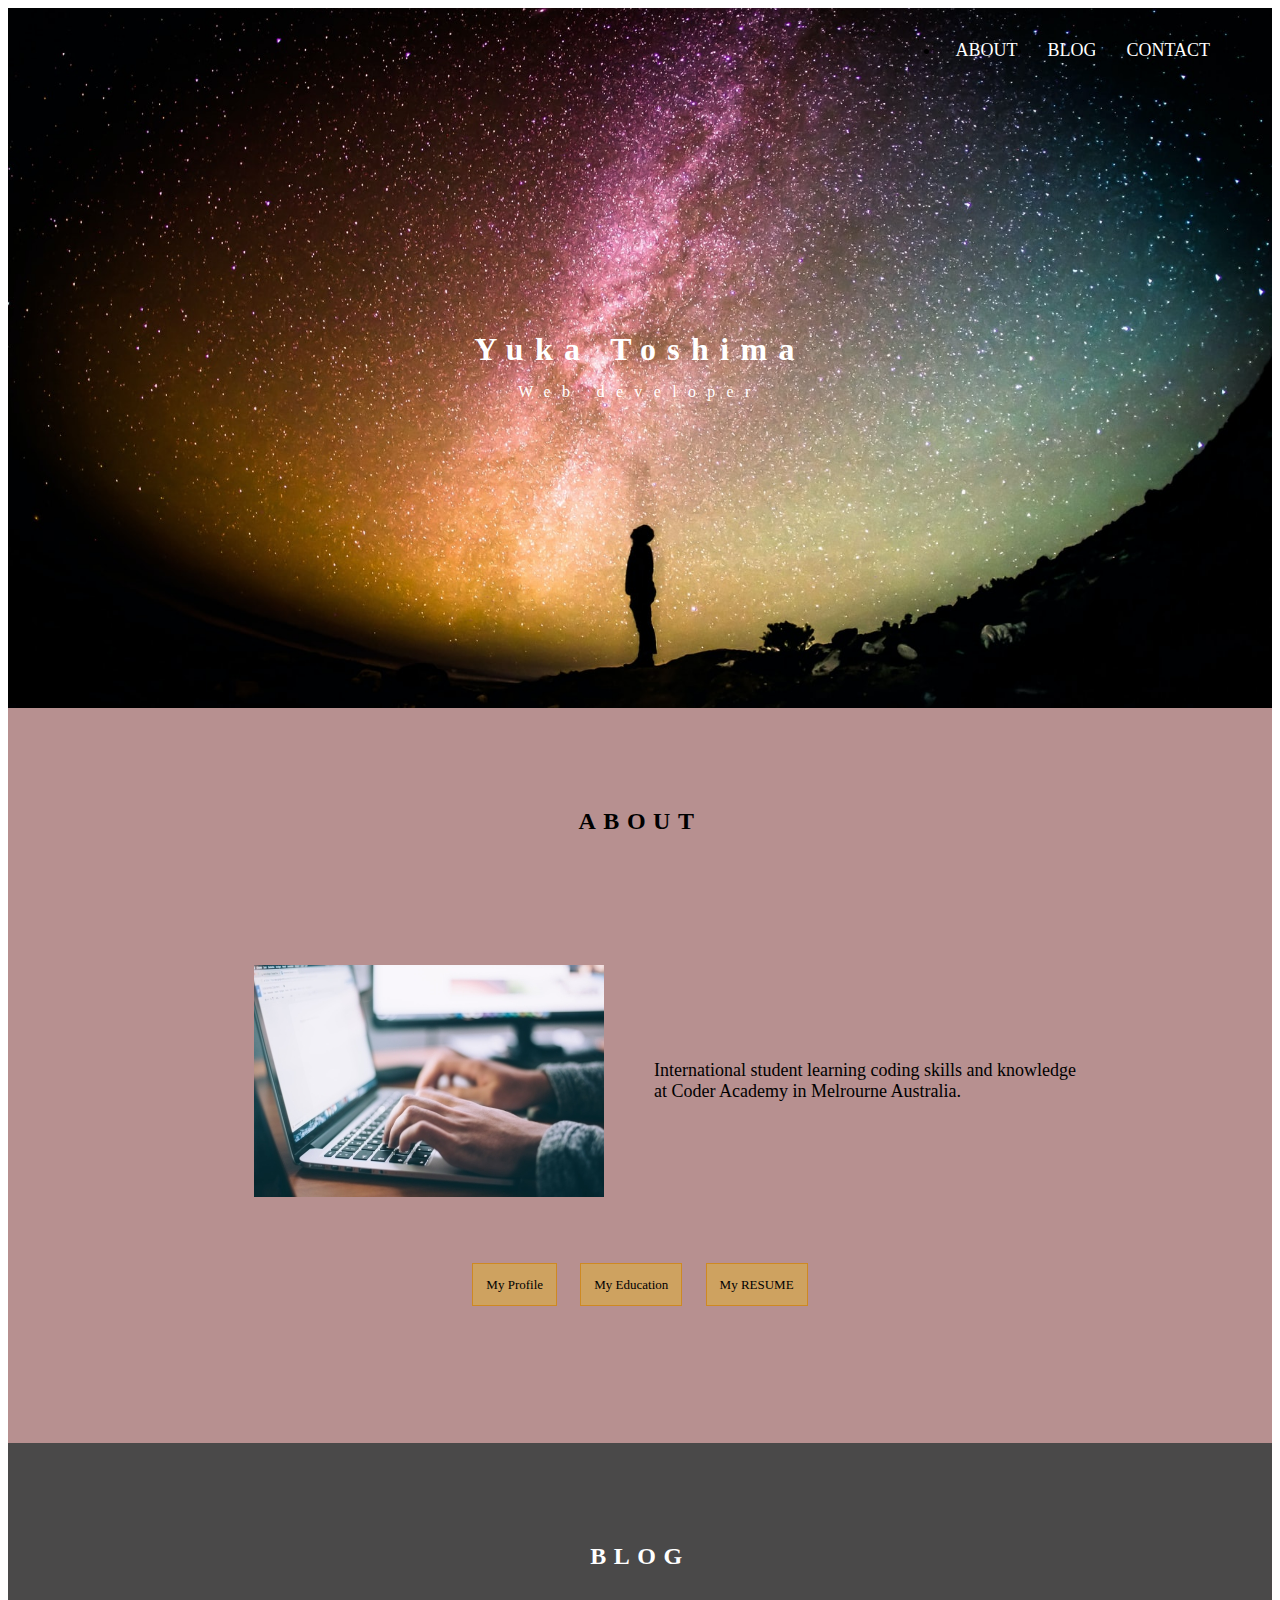
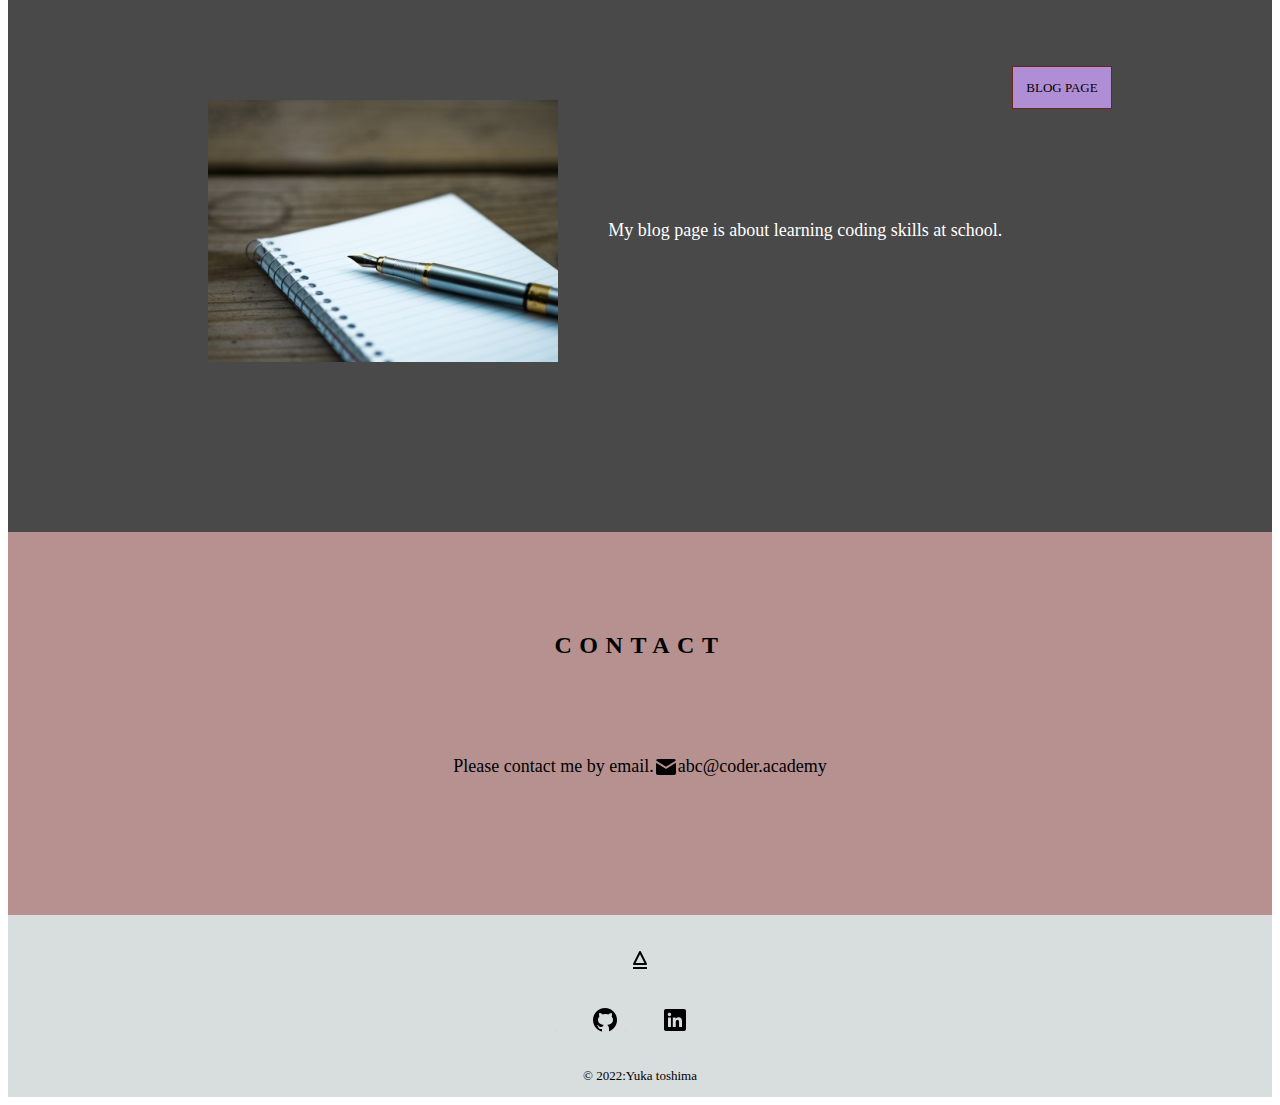
==== src/index.html @ 05dbf366 "first commit" ====
<!DOCTYPE html>
<html lang="en">
<!-- head -->
<head>
  <meta charset="UTF-8">
  <meta http-equiv="X-UA-Compatible" content="IE=edge">
  <meta name="viewport" content="width=device-width, initial-scale=1.0, user-scalable=no">
  <meta name="description" content="portfolio-Yuka_Toshima">
  <title>Portfolio - Yuka_Toshima</title>
  <link rel="stylesheet" href="./style.css">
</head>
<body>
<!-- header -->
  <header>
    <div class="container" id="pagetop">
      <nav class="nav_header">
        <ul class="list_nav_header">
          <li><a href="#about">ABOUT</a></li>
          <li><a href="#blog">BLOG</a></li>
          <li><a href="#contact">CONTACT</a></li>
        </ul>
      </nav>
    </div>
  </header>
  <main>
    <div class="area_top_view">
      <div class="container">
        <h1 class="title">Yuka Toshima</h1>
        <p class="title">Web developer</p>
      </div>
    </div>
<!-- ABOUT -->
    <section class="area_home_about" id="about">
      <div class="container">
        <div class="head_home">
          <h2 class="title_about">ABOUT</h2>
        </div>
        <div class="body_home">
          <img class="img" src="./img/web_img_350.jpeg" alt="img of web developer">
          <p class="description_about">International student learning coding skills and knowledge <br>
                 at Coder Academy in Melrourne Australia.</p>
          <div class="link_page">   
            <a class="link" href="./profile.html">My Profile</a>
            <a class="link" href="./edu.html">My Education</a>
            <a class="link" href="#">My RESUME</a>
          </div>
        </div>
      </div>
    </section>
<!-- BLOG -->
    <section class="area_home_blog" id="blog">
      <div class="container">
        <div class="head_home">
          <h2 class="title_blog">BLOG</h2>
        </div>
        <div class="body_home">
          <img class="img" src="./img/blog_img_350.jpeg" alt="img of blog">
          <p class="description_blog">My blog page is about learning coding skills at school.</p>
          <div class="link_page">
            <a class="link2" href="./blog.html"> BLOG PAGE</a>
          </div>
        </div>
      </div>
    </section>
<!-- CONTACT -->
    <section class="area_home_contact" id="contact">
      <div class="container">
        <div class="head_home">
          <h2 class="title_contact">CONTACT</h2>
        </div>
        <div class="body_home">
          <p class="description_contact">Please contact me by email.</p><br>
          <div class="contact_detail">
            <img src="./img/icon-mail24.png" alt="mail icon"><p class="description_contact">abc@coder.academy</p>
          </div>
        </div>
      </div>
    </section>
    </main>
<!-- footer -->
    <footer>
      <div class="container">
        <a class="icon_back" href="#pagetop"><img src="./img/icon-arrow30.png" alt="arrow"></a>
        <ul class="list_app">
          <li><a href="https://github.com/YPYT/yuka-toshima"><img src="./img/icon-github30.png" alt="icon of github"></a></li>
          <li><a href="https://www.linkedin.com/in/yuka-toshima-285778232/"><img src="./img/icon-linkedin30.png" alt="icon of linkedin"></a></li>
        </ul>
        <p class="copyright">©︎ 2022:Yuka toshima</p>
      </div>
    </footer>
</body>
</html>
---- src/style.css ----
@charset "utf-8" ;
@import url("link_page.css");

a {
    color: #000;
    text-decoration: none;
}

.container {
    max-width: 1400px;
    padding: 0 40px;
    margin: 0 auto;
}

[class*="description"] {
    display: flex;
    align-items: center;
    font-family: 'futura', 'sans-serif';
    font-size: 18px;
}

[class*="title"] {
    font-family: 'futura', 'sans-serif';
    position: relative;
    letter-spacing: 0.2cm;
}


/* img */
.img {
    display: flex;
    flex-wrap: wrap;
    margin: 50px;
    flex-direction: column;
    justify-content: center;
}


/* header */
header {
    width: 100%;
    position: absolute;
    top: 0;
    left: 0;
}

header .container{
    height: 100px;
    display: flex;
    align-items: center;
}

/* header nav */
.nav_header {
    margin: 0 0 0 auto;
}

.list_nav_header {
    display: flex;
    align-items: center;
    margin: 0 15px;
}

.list_nav_header li {
    padding: 0 15px;
}

.list_nav_header a {
    color: #fff;
    font-family:'futura', 'sans-serif';
    font-size: 18px;
}

/* top view */
.area_top_view {
    background: url(./img/background.jpeg) no-repeat center center;
    background-size: cover;
}

.area_top_view .container {
    height: 700px;
    display: flex;
    flex-direction: column;
    align-items: center;
    justify-content: center;
}

.area_top_view .title {
    color: #fff;
    font-family: 'futura', 'sans-serif'; 
    position: relative;
    margin: 15px 0 0 0;
    letter-spacing: 0.3cm;
}

/* area_home */
[class*="area_home"]{
    padding: 80px 0;
}


[class*="area_home"] .container {
    display: flex;
    flex-direction: column;
    align-items: center;
}

/* head_home */
.head_home {
    margin: 0 0 20px 0;
    display: flex;
    justify-content: center;
}





/* body_home */
.body_home {
    display: flex;
    flex-wrap: wrap;
    margin: 0 20px;
    padding: 40px;
    justify-content: center;
}

/* link_page */

.link_page {
    margin: 30px 0;
    font-family: 'futura', 'sans-serif';
    font-size: 13px;
}

.link_page .link {
    margin: 10px;
    padding: 1em;
    background-color: rgb(206, 162, 96); 
    border: 1px solid rgb(206, 137, 34); 
}

.link_page .link2 {
    margin: 10px;
    padding: 1em;
    background-color: rgb(176, 142, 214); 
    border: 1px solid rgb(107, 37, 27); 
}

/* about */
.area_home_about {
    background-color: rgba(170, 124, 124, 0.849);
}


/* blog */
.title_blog {
    color: #fff;
}

.area_home_blog {
    background-color: rgba(12, 11, 11, 0.747);
}

.description_blog {
    color: #fff;
}

/* contact */

.area_home_contact {
    background-color:  rgba(170, 124, 124, 0.849);
}

.contact_detail {
    display: flex;
    align-items: center;}

/* footer */
footer {
    background-color: rgba(187, 197, 197, 0.582);
}

footer .container {
    padding: 20px 0 0 0;
    display: flex;
    flex-direction: column;
    align-items: center;
}

/* list app */
.icon_back {
    margin: 10px 0;
}

.list_app {
    display: flex;
    flex-wrap: wrap;
    padding: 0px 10px;
}

.list_app li {
    color: rgba(211, 219, 219, 0.637);
    padding: 0 20px;
}

.copyright {
    font-family: 'futura', 'sans-serif';
    font-size: 13px;
    padding: 0 auto;
}
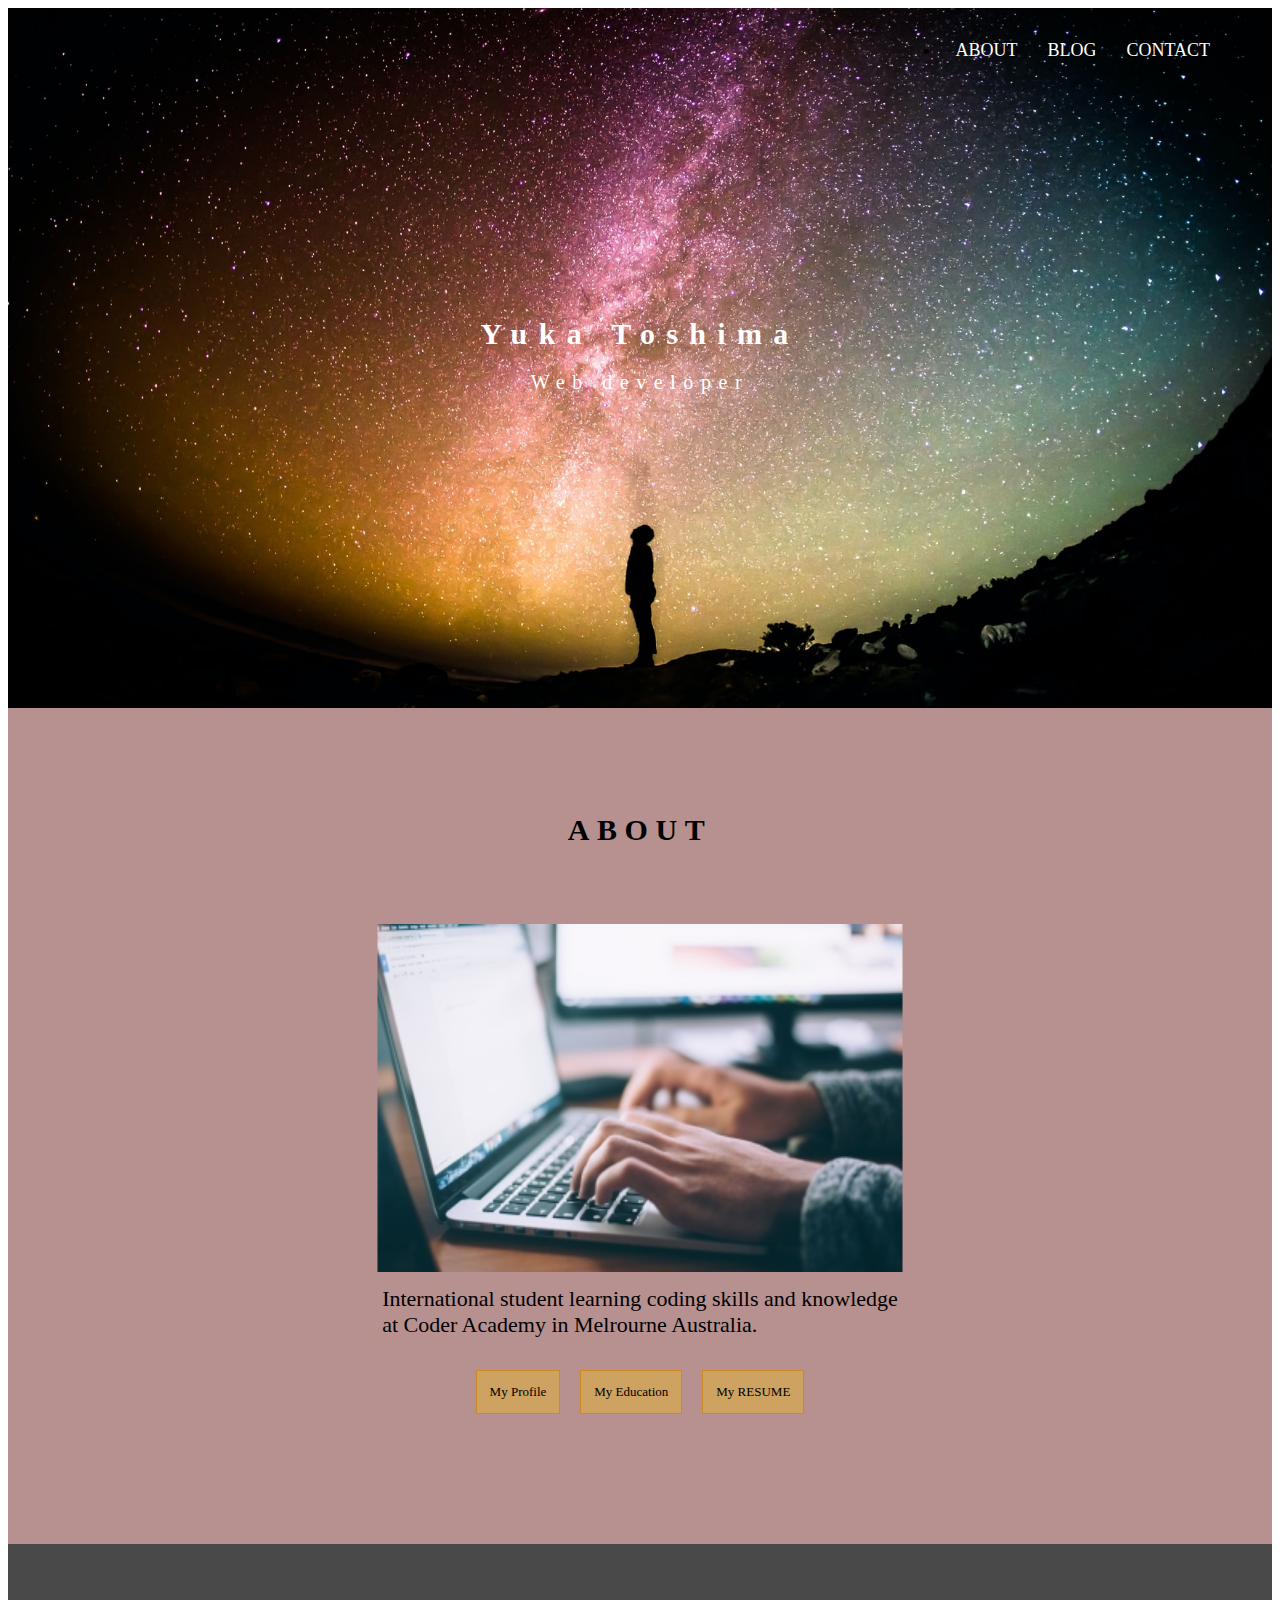
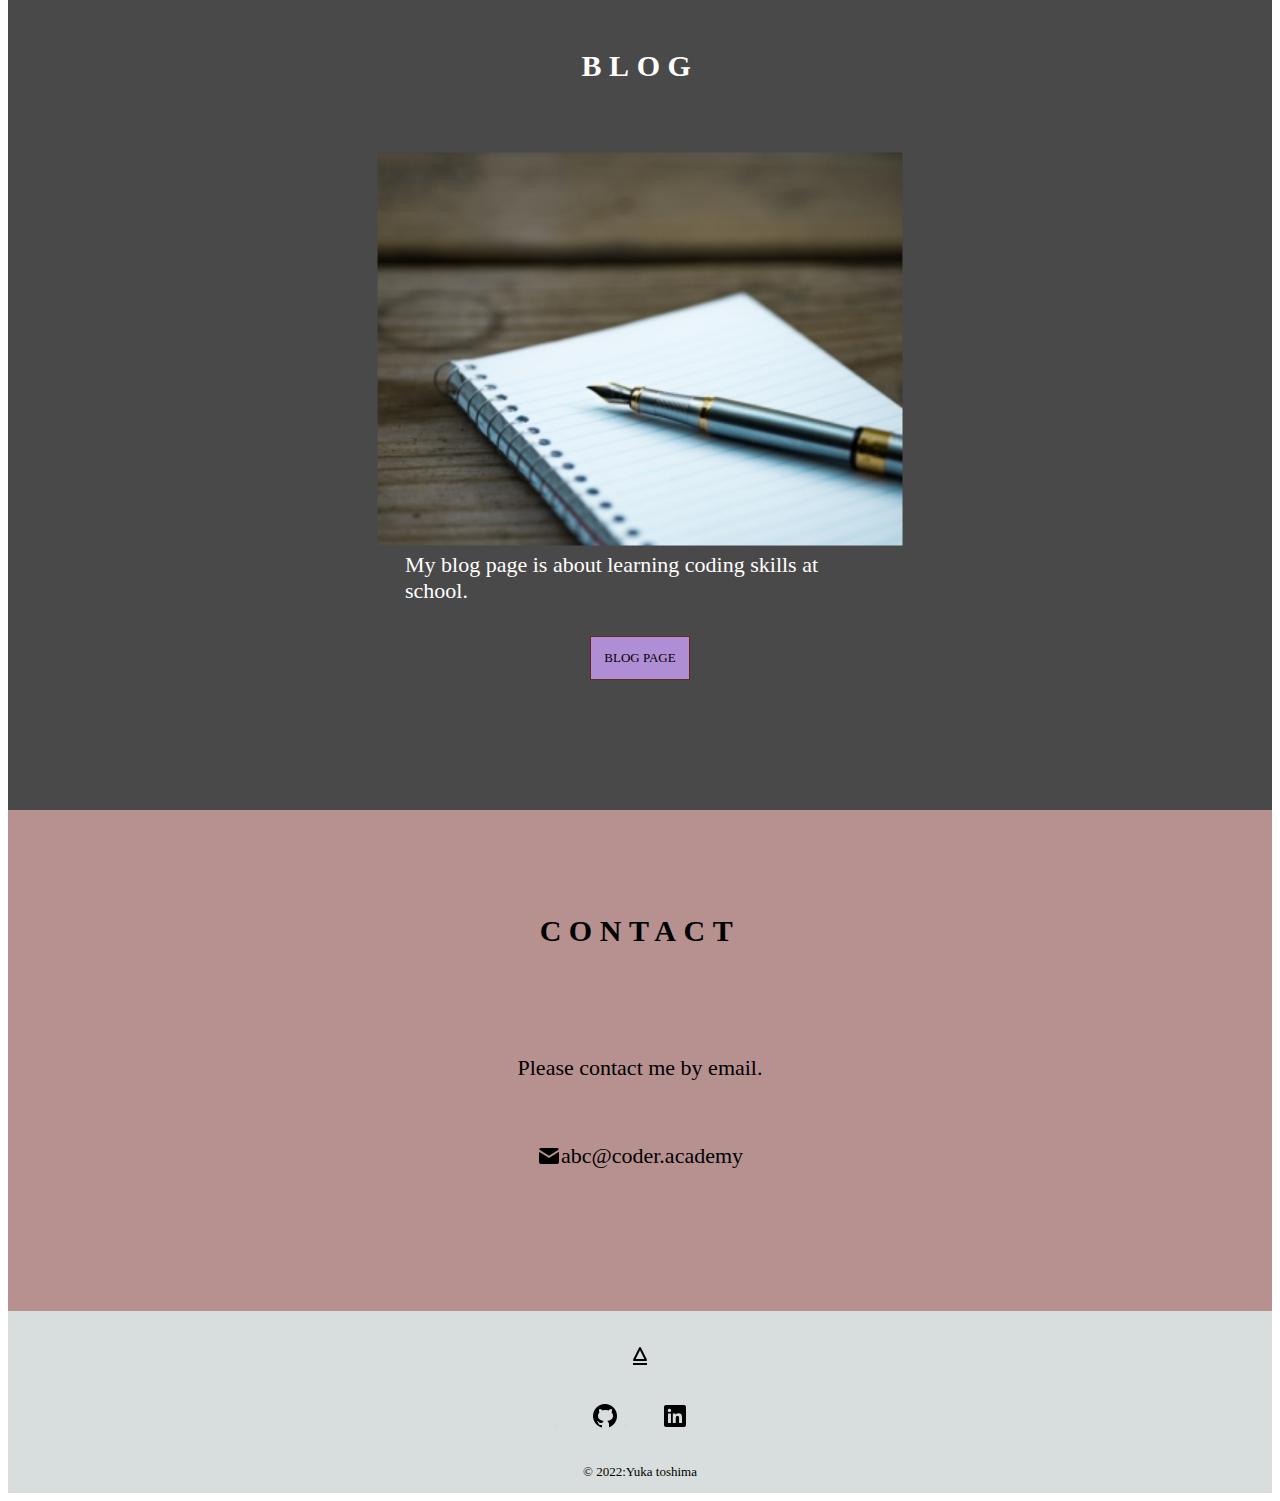
==== commit 78e4237e: "changed 1" ====
--- a/src/index.html
+++ b/src/index.html
@@ -15,9 +15,9 @@
     <div class="container" id="pagetop">
       <nav class="nav_header">
         <ul class="list_nav_header">
-          <li><a href="#about">ABOUT</a></li>
-          <li><a href="#blog">BLOG</a></li>
-          <li><a href="#contact">CONTACT</a></li>
+          <li><a href="#about"  tabindex="1">ABOUT</a></li>
+          <li><a href="#blog" tabindex="2">BLOG</a></li>
+          <li><a href="#contact" tabindex="3">CONTACT</a></li>
         </ul>
       </nav>
     </div>
@@ -26,7 +26,7 @@
     <div class="area_top_view">
       <div class="container">
         <h1 class="title">Yuka Toshima</h1>
-        <p class="title">Web developer</p>
+        <p class="title_sub">Web developer</p>
       </div>
     </div>
 <!-- ABOUT -->
@@ -40,9 +40,9 @@
           <p class="description_about">International student learning coding skills and knowledge <br>
                  at Coder Academy in Melrourne Australia.</p>
           <div class="link_page">   
-            <a class="link" href="./profile.html">My Profile</a>
-            <a class="link" href="./edu.html">My Education</a>
-            <a class="link" href="#">My RESUME</a>
+            <a class="link" href="./profile.html" tabindex="4">My Profile</a>
+            <a class="link" href="./edu.html" tabindex="5">My Education</a>
+            <a class="link" href="./resume.pdf" tabindex="6">My RESUME</a>
           </div>
         </div>
       </div>
@@ -57,7 +57,7 @@
           <img class="img" src="./img/blog_img_350.jpeg" alt="img of blog">
           <p class="description_blog">My blog page is about learning coding skills at school.</p>
           <div class="link_page">
-            <a class="link2" href="./blog.html"> BLOG PAGE</a>
+            <a class="link2" href="./blog.html" tabindex="7"> BLOG PAGE</a>
           </div>
         </div>
       </div>
@@ -80,10 +80,10 @@
 <!-- footer -->
     <footer>
       <div class="container">
-        <a class="icon_back" href="#pagetop"><img src="./img/icon-arrow30.png" alt="arrow"></a>
+        <a class="icon_back" href="#pagetop" tabindex="8"><img src="./img/icon-arrow30.png" alt="arrow"></a>
         <ul class="list_app">
-          <li><a href="https://github.com/YPYT/yuka-toshima"><img src="./img/icon-github30.png" alt="icon of github"></a></li>
-          <li><a href="https://www.linkedin.com/in/yuka-toshima-285778232/"><img src="./img/icon-linkedin30.png" alt="icon of linkedin"></a></li>
+          <li><a href="https://github.com/YPYT/yuka-toshima" tabindex="9"><img src="./img/icon-github30.png" alt="icon of github"></a></li>
+          <li><a href="https://www.linkedin.com/in/yuka-toshima-285778232/" tabindex="10"><img src="./img/icon-linkedin30.png" alt="icon of linkedin"></a></li>
         </ul>
         <p class="copyright">©︎ 2022:Yuka toshima</p>
       </div>
--- a/src/style.css
+++ b/src/style.css
@@ -16,18 +16,20 @@
     display: flex;
     align-items: center;
     font-family: 'futura', 'sans-serif';
-    font-size: 18px;
+    font-size: 22px;
 }
 
 [class*="title"] {
     font-family: 'futura', 'sans-serif';
     position: relative;
     letter-spacing: 0.2cm;
+    font-size: 30px;
 }
 
 
 /* img */
 .img {
+    transform:scale(1.5, 1.5);
     display: flex;
     flex-wrap: wrap;
     margin: 50px;
@@ -93,6 +95,11 @@
     letter-spacing: 0.3cm;
 }
 
+.area_top_view .title_sub {
+    font-size: 20px;
+    color: #fff;
+}
+
 /* area_home */
 [class*="area_home"]{
     padding: 80px 0;
@@ -113,9 +120,6 @@
 }
 
 
-
-
-
 /* body_home */
 .body_home {
     display: flex;
@@ -123,24 +127,28 @@
     margin: 0 20px;
     padding: 40px;
     justify-content: center;
+    flex-direction: column;
+    align-items: center;
 }
 
 /* link_page */
 
 .link_page {
-    margin: 30px 0;
+    width: 370px;
+    display: flex;
+    justify-content: center;
     font-family: 'futura', 'sans-serif';
     font-size: 13px;
 }
 
-.link_page .link {
+.link {
     margin: 10px;
     padding: 1em;
     background-color: rgb(206, 162, 96); 
     border: 1px solid rgb(206, 137, 34); 
 }
 
-.link_page .link2 {
+.link2 {
     margin: 10px;
     padding: 1em;
     background-color: rgb(176, 142, 214); 
@@ -164,6 +172,7 @@
 
 .description_blog {
     color: #fff;
+    width: 470px;
 }
 
 /* contact */
@@ -193,6 +202,10 @@
     margin: 10px 0;
 }
 
+.icon_back :hover {
+    transform: scale(1.3,1.3);
+}
+
 .list_app {
     display: flex;
     flex-wrap: wrap;
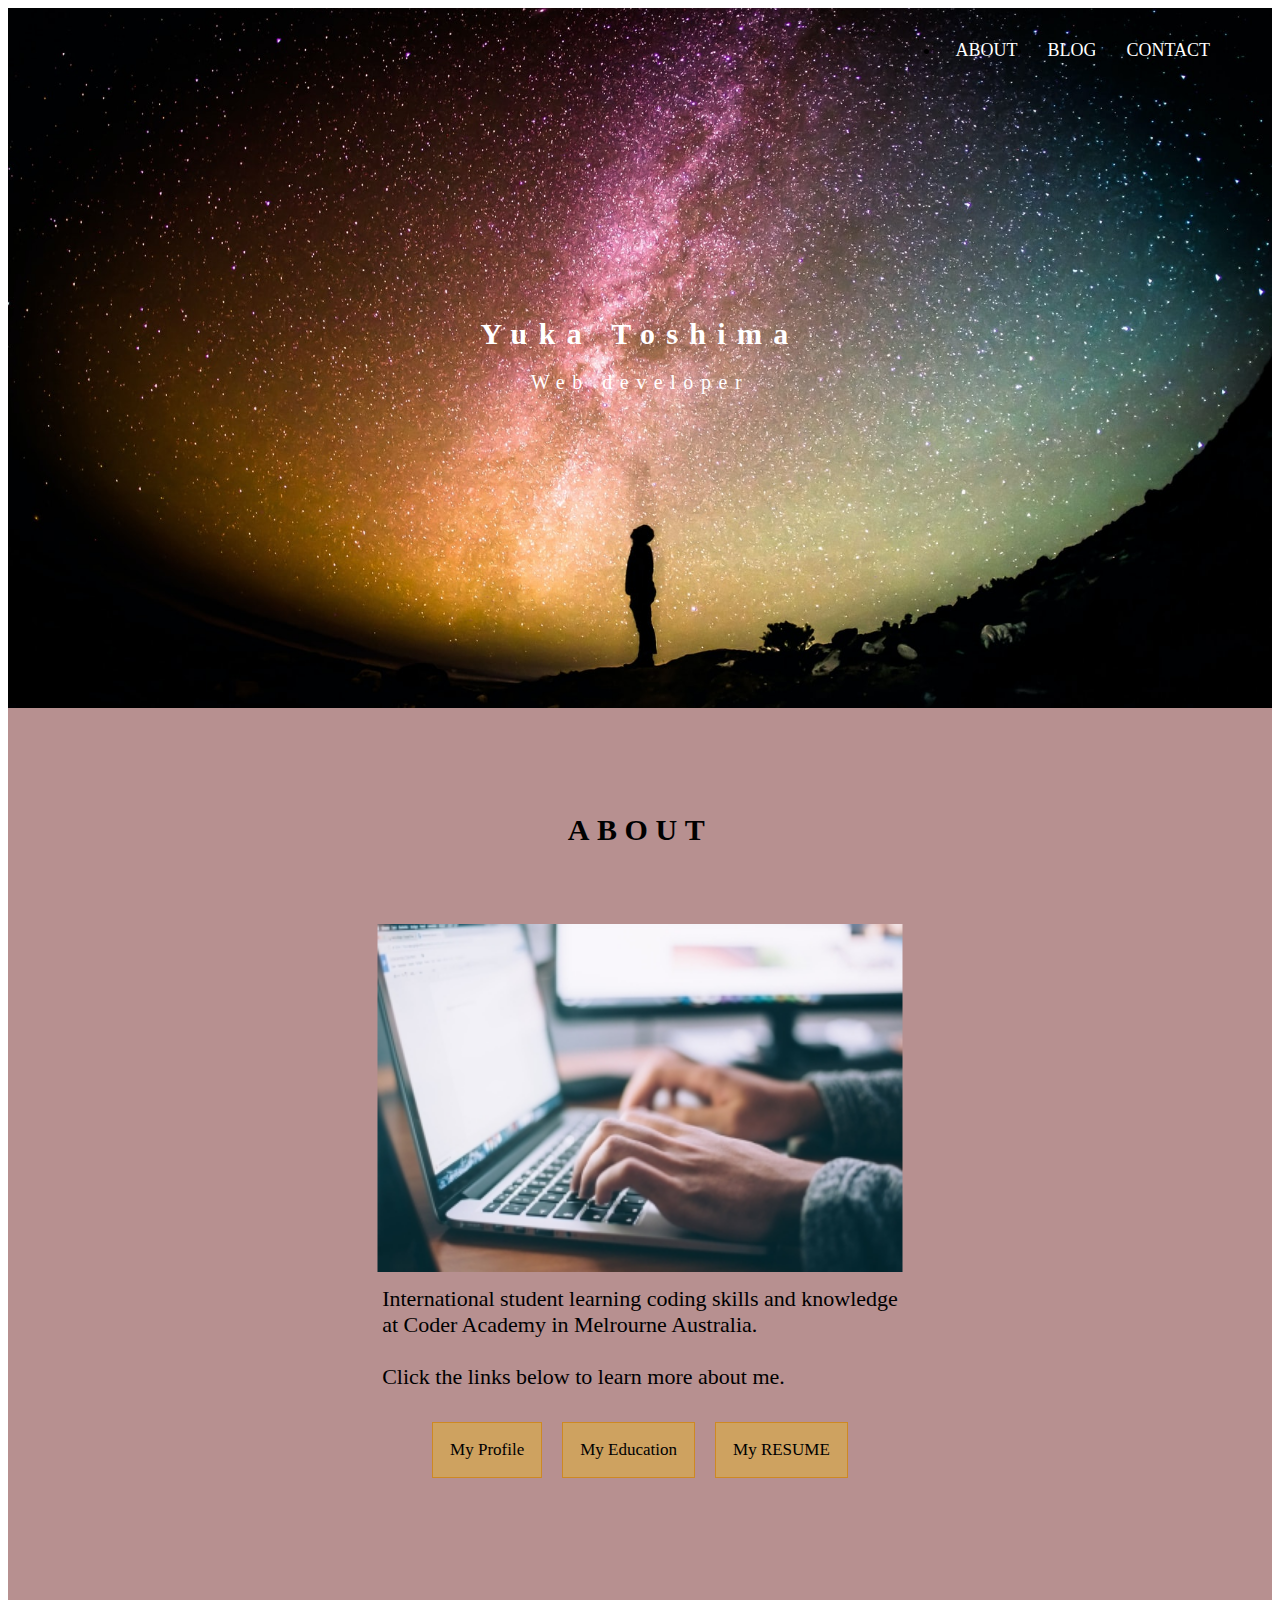
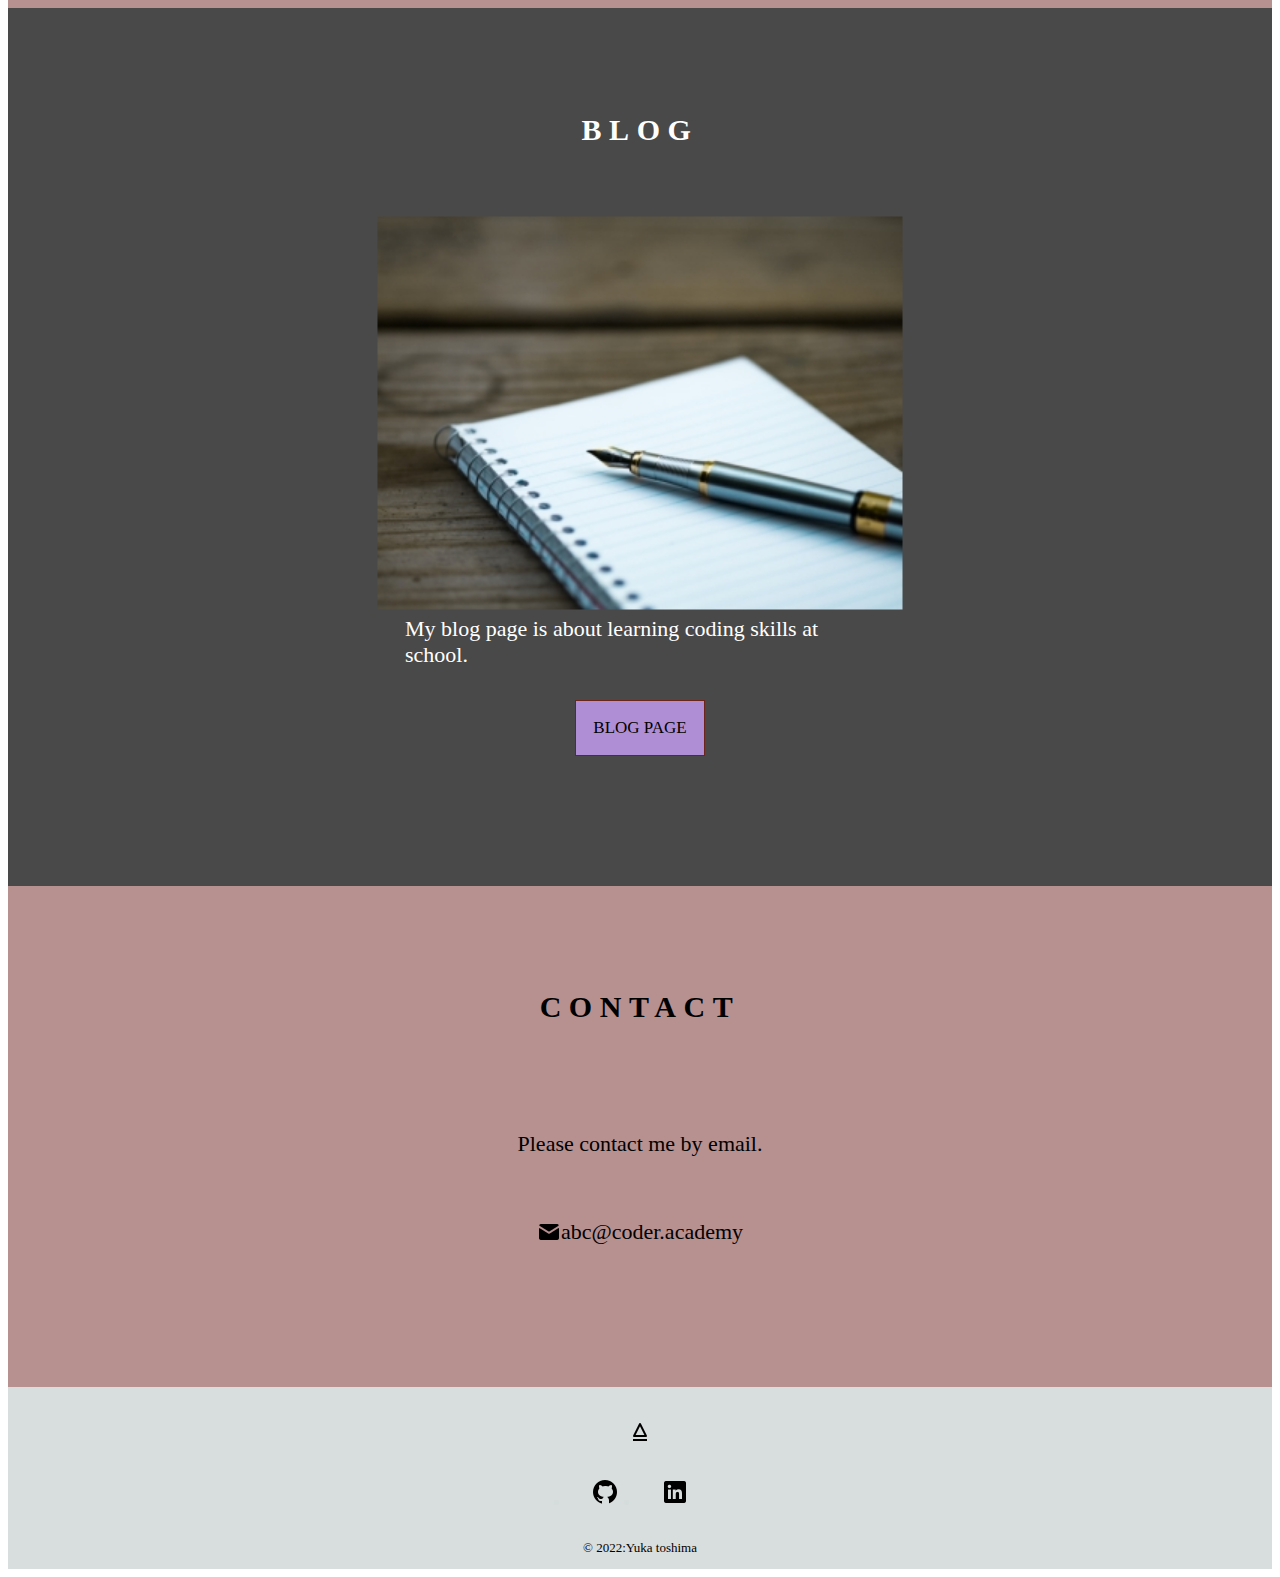
==== commit 6b3b23a6: "first commit" ====
--- a/src/index.html
+++ b/src/index.html
@@ -38,7 +38,7 @@
         <div class="body_home">
           <img class="img" src="./img/web_img_350.jpeg" alt="img of web developer">
           <p class="description_about">International student learning coding skills and knowledge <br>
-                 at Coder Academy in Melrourne Australia.</p>
+                 at Coder Academy in Melrourne Australia. <br><br>Click the links below to learn more about me.</p>
           <div class="link_page">   
             <a class="link" href="./profile.html" tabindex="4">My Profile</a>
             <a class="link" href="./edu.html" tabindex="5">My Education</a>
--- a/src/style.css
+++ b/src/style.css
@@ -61,6 +61,7 @@
     display: flex;
     align-items: center;
     margin: 0 15px;
+
 }
 
 .list_nav_header li {
@@ -134,7 +135,7 @@
 /* link_page */
 
 .link_page {
-    width: 370px;
+    width: 500px;
     display: flex;
     justify-content: center;
     font-family: 'futura', 'sans-serif';
@@ -142,6 +143,7 @@
 }
 
 .link {
+    font-size: 17px;
     margin: 10px;
     padding: 1em;
     background-color: rgb(206, 162, 96); 
@@ -149,6 +151,7 @@
 }
 
 .link2 {
+    font-size: 17px;
     margin: 10px;
     padding: 1em;
     background-color: rgb(176, 142, 214); 
@@ -197,6 +200,12 @@
     align-items: center;
 }
 
+.copyright {
+    font-family: 'futura', 'sans-serif';
+    font-size: 13px;
+    padding: 0 auto;
+}
+
 /* list app */
 .icon_back {
     margin: 10px 0;
@@ -217,8 +226,3 @@
     padding: 0 20px;
 }
 
-.copyright {
-    font-family: 'futura', 'sans-serif';
-    font-size: 13px;
-    padding: 0 auto;
-}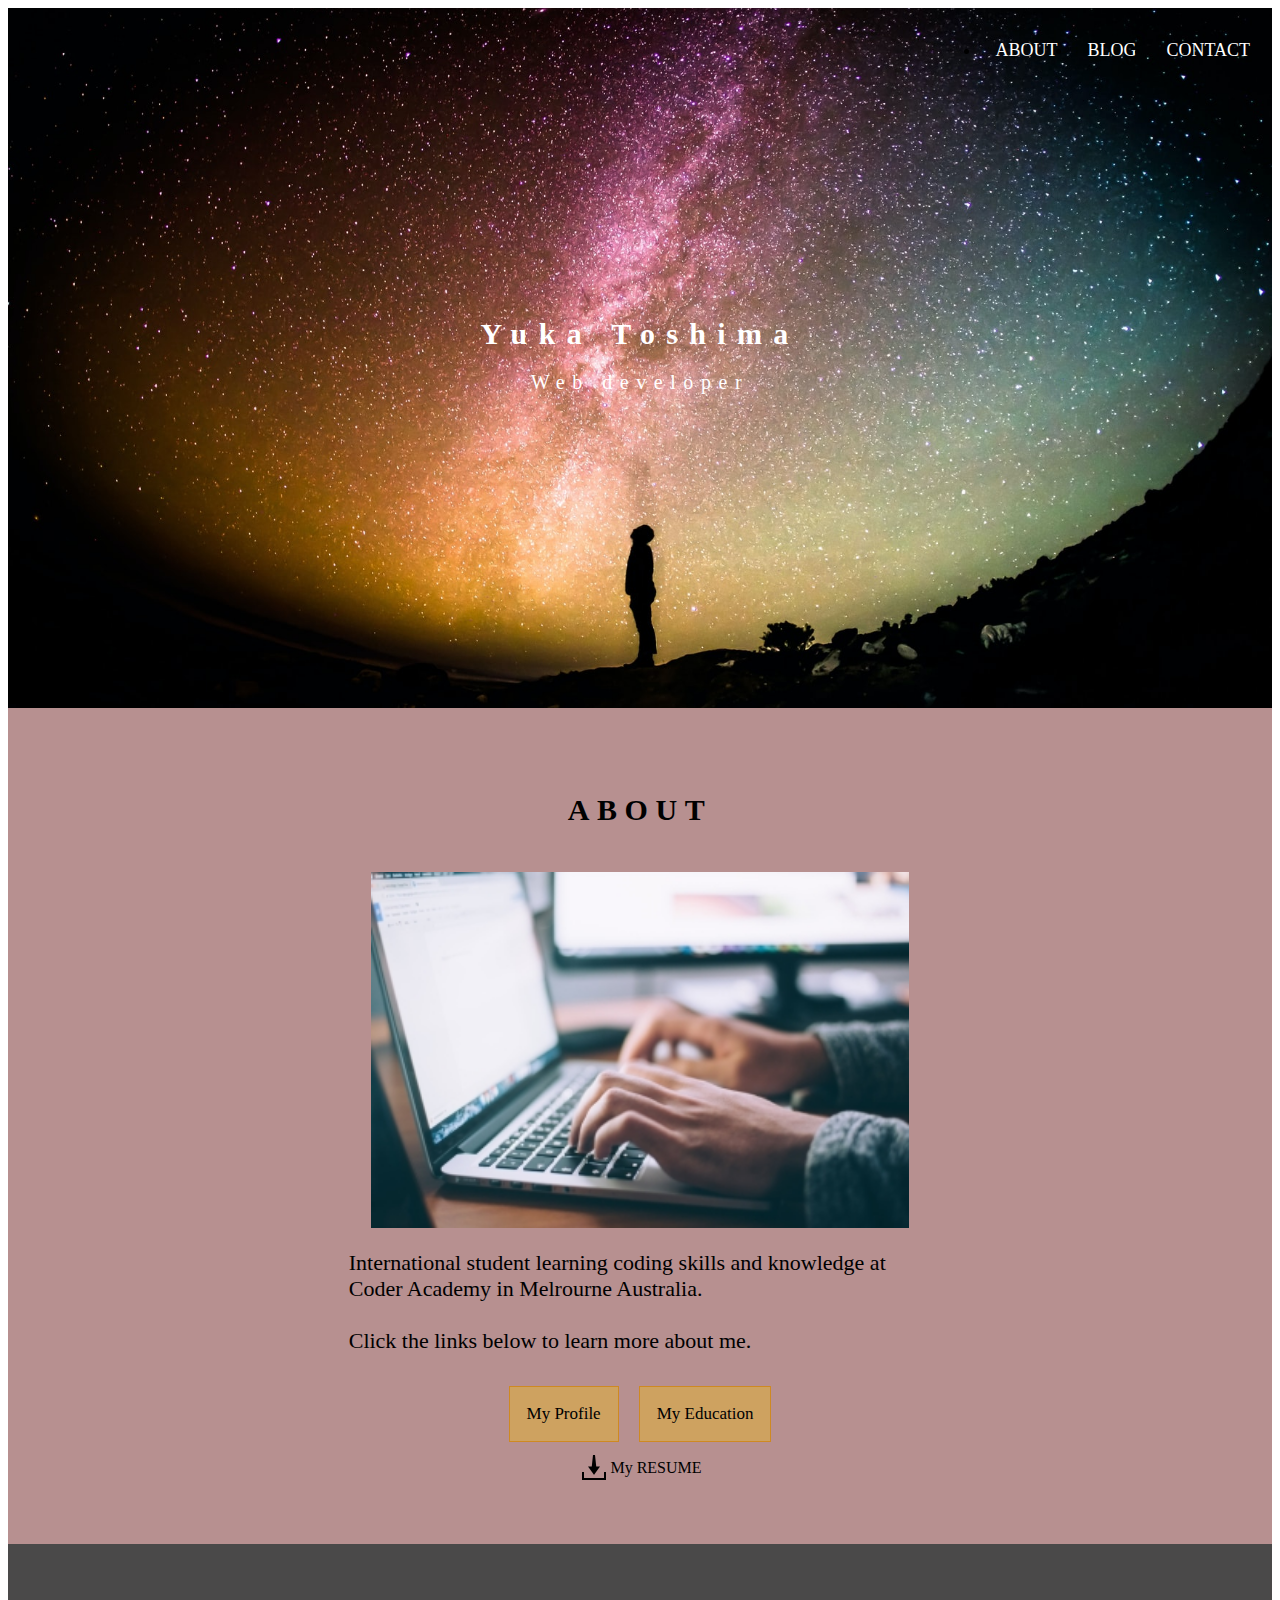
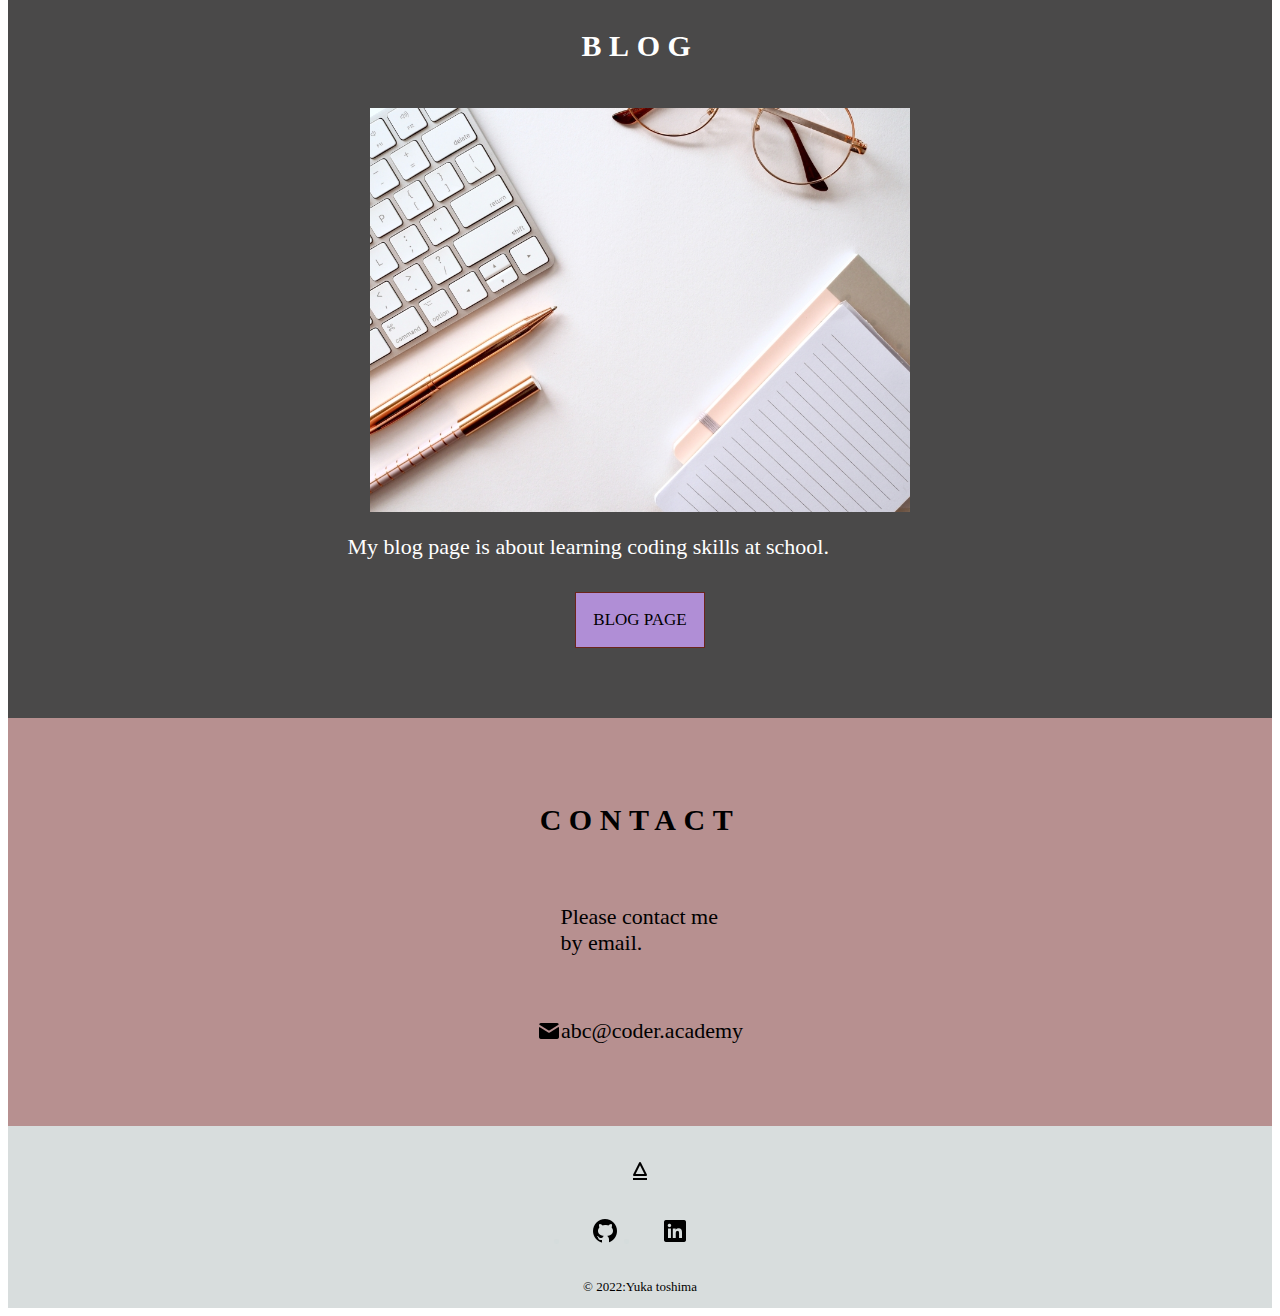
==== commit bd54d602: "changed" ====
--- a/src/index.html
+++ b/src/index.html
@@ -37,13 +37,12 @@
         </div>
         <div class="body_home">
           <img class="img" src="./img/web_img_350.jpeg" alt="img of web developer">
-          <p class="description_about">International student learning coding skills and knowledge <br>
-                 at Coder Academy in Melrourne Australia. <br><br>Click the links below to learn more about me.</p>
+          <p class="description_about">International student learning coding skills and knowledge at Coder Academy in Melrourne Australia. <br><br>Click the links below to learn more about me.</p>
           <div class="link_page">   
             <a class="link" href="./profile.html" tabindex="4">My Profile</a>
             <a class="link" href="./edu.html" tabindex="5">My Education</a>
-            <a class="link" href="./resume.pdf" tabindex="6">My RESUME</a>
           </div>
+          <a class="resume" href="./resume.pdf" tabindex="6"><img class="download_icon" src="./img/icons-download.png" alt="icon_dowmload">My RESUME</a>
         </div>
       </div>
     </section>
@@ -54,7 +53,7 @@
           <h2 class="title_blog">BLOG</h2>
         </div>
         <div class="body_home">
-          <img class="img" src="./img/blog_img_350.jpeg" alt="img of blog">
+          <img class="img" src="./img/blog_img_900.jpg" alt="img of blog">
           <p class="description_blog">My blog page is about learning coding skills at school.</p>
           <div class="link_page">
             <a class="link2" href="./blog.html" tabindex="7"> BLOG PAGE</a>
--- a/src/style.css
+++ b/src/style.css
@@ -4,19 +4,17 @@
 a {
     color: #000;
     text-decoration: none;
+    font-family: 'futura', 'sans-serif';
 }
 
 .container {
-    max-width: 1400px;
-    padding: 0 40px;
     margin: 0 auto;
 }
 
 [class*="description"] {
-    display: flex;
-    align-items: center;
     font-family: 'futura', 'sans-serif';
     font-size: 22px;
+    width: 65%;
 }
 
 [class*="title"] {
@@ -29,12 +27,7 @@
 
 /* img */
 .img {
-    transform:scale(1.5, 1.5);
-    display: flex;
-    flex-wrap: wrap;
-    margin: 50px;
-    flex-direction: column;
-    justify-content: center;
+    width: 60%;
 }
 
 
@@ -49,7 +42,9 @@
 header .container{
     height: 100px;
     display: flex;
-    align-items: center;
+    flex-wrap: wrap;
+    align-items: center;
+
 }
 
 /* header nav */
@@ -103,7 +98,7 @@
 
 /* area_home */
 [class*="area_home"]{
-    padding: 80px 0;
+    padding: 60px 0;
 }
 
 
@@ -111,6 +106,7 @@
     display: flex;
     flex-direction: column;
     align-items: center;
+    align-content: center;
 }
 
 /* head_home */
@@ -125,8 +121,6 @@
 .body_home {
     display: flex;
     flex-wrap: wrap;
-    margin: 0 20px;
-    padding: 40px;
     justify-content: center;
     flex-direction: column;
     align-items: center;
@@ -158,6 +152,15 @@
     border: 1px solid rgb(107, 37, 27); 
 }
 
+.resume {
+    display: flex;
+    align-items: center;
+}
+.download_icon {
+    width: 32px;
+}
+
+
 /* about */
 .area_home_about {
     background-color: rgba(170, 124, 124, 0.849);
@@ -175,7 +178,6 @@
 
 .description_blog {
     color: #fff;
-    width: 470px;
 }
 
 /* contact */
